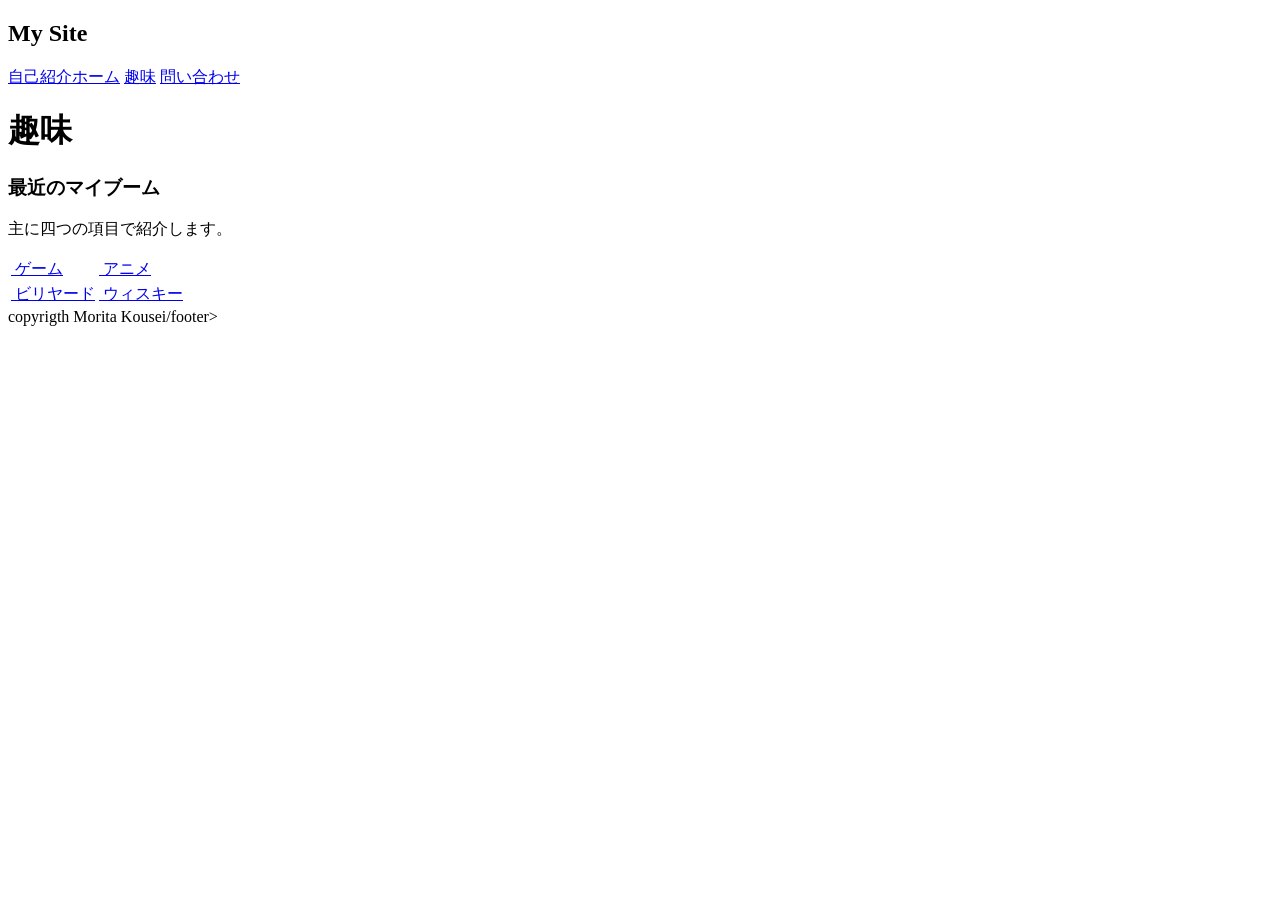
==== hobby.html @ 7190abdb "Add files via upload" ====
<!DOCTYPE html>
<html lang="en">
<head>
    <meta charset="UTF-8">
    <meta name="viewport" content="width=device-width, initial-scale=1.0">
    <title>趣味</title>
    <link rel="stylesheet" href="css/style.css">
</head>
<body>

<div class="sidebar">
        <h2>My Site</h2>
        <a href="index.html">自己紹介ホーム</a>
        <a href="hobby.html">趣味</a>
        <a href="myboom.html">問い合わせ</a>
</div>
 <main class =" main-content">
  <div class ="card"> 
        <h1>趣味</h1>
        <h3>最近のマイブーム</h3>
          <p>
            主に四つの項目で紹介します。
          </p>
        
        <div class = "image-grid">
          <table >
            <tr>
              <td>
                <a href="https://www.youtube.com/channel/UCENixCNx4v78m-0e1WseRrg" target="_blank" class="table-link">
                  <img src="img/Apex.jpg" alt="">
                </a>
                <a href="https://www.youtube.com/channel/UCENixCNx4v78m-0e1WseRrg" target="_blank" class="table-link">ゲーム</a>
            </td>
            <td>
                <a href="https://www.animatetimes.com/tag/details.php?id=1392" target="_blank" class="table-link">
                  <img src="img/anime.jpg" alt="">
                </a>
                
                <a href="https://www.animatetimes.com/tag/details.php?id=1392" target="_blank" class="table-link">アニメ</a>
            </td>
            </tr>
            <tr>
            <td>
                <a href="https://www.bing.com/maps/search?FORM=HDRSC6&q=%E3%83%93%E3%83%AA%E3%83%A4%E3%83%BC%E3%83%89%E3%80%80%E6%96%B0%E6%BD%9F%E3%80%80%E3%82%A2%E3%83%89%E3%83%90%E3%83%B3&cp=37.918060%7E139.215775&lvl=16&style=r" target="_blank" class="table-link">
                  <img src="img/billiards.jpg" alt="">
                </a>
                <a href="https://www.bing.com/maps/search?FORM=HDRSC6&q=%E3%83%93%E3%83%AA%E3%83%A4%E3%83%BC%E3%83%89%E3%80%80%E6%96%B0%E6%BD%9F%E3%80%80%E3%82%A2%E3%83%89%E3%83%90%E3%83%B3&cp=37.918060%7E139.215775&lvl=16&style=r" target="_blank" class="table-link">ビリヤード</a>
            </td>
            <td>
                <a href="https://www.amazon.co.jp/%E8%A7%92%E7%93%B6-14999-%E3%82%B5%E3%83%B3%E3%83%88%E3%83%AA%E3%83%BC-%E3%82%A6%E3%82%A4%E3%82%B9%E3%82%AD%E3%83%BC-700ml/dp/B01CXSRJHI/ref=asc_df_B01CXSRJHI?tag=jpbngshpdsk-22&linkCode=df0&hvadid=82532500821954&hvnetw=o&hvqmt=e&hvbmt=be&hvdev=c&hvlocint=&hvlocphy=140276&hvtargid=pla-4586131726361611&msclkid=111f1dd7762f13b0ac2777f255c2d95a&th=1" target="_blank" class="table-link">
                  <img src="img/whiskey.jpg" alt="">
                </a>
                <a href="https://www.amazon.co.jp/%E8%A7%92%E7%93%B6-14999-%E3%82%B5%E3%83%B3%E3%83%88%E3%83%AA%E3%83%BC-%E3%82%A6%E3%82%A4%E3%82%B9%E3%82%AD%E3%83%BC-700ml/dp/B01CXSRJHI/ref=asc_df_B01CXSRJHI?tag=jpbngshpdsk-22&linkCode=df0&hvadid=82532500821954&hvnetw=o&hvqmt=e&hvbmt=be&hvdev=c&hvlocint=&hvlocphy=140276&hvtargid=pla-4586131726361611&msclkid=111f1dd7762f13b0ac2777f255c2d95a&th=1" target="_blank" class="table-link">ウィスキー</a>
            </td>

            </tr>
          </table>

        </div>
   </div>
     <footer>copyrigth Morita Kousei/footer>




 </main>
</body>
</html>
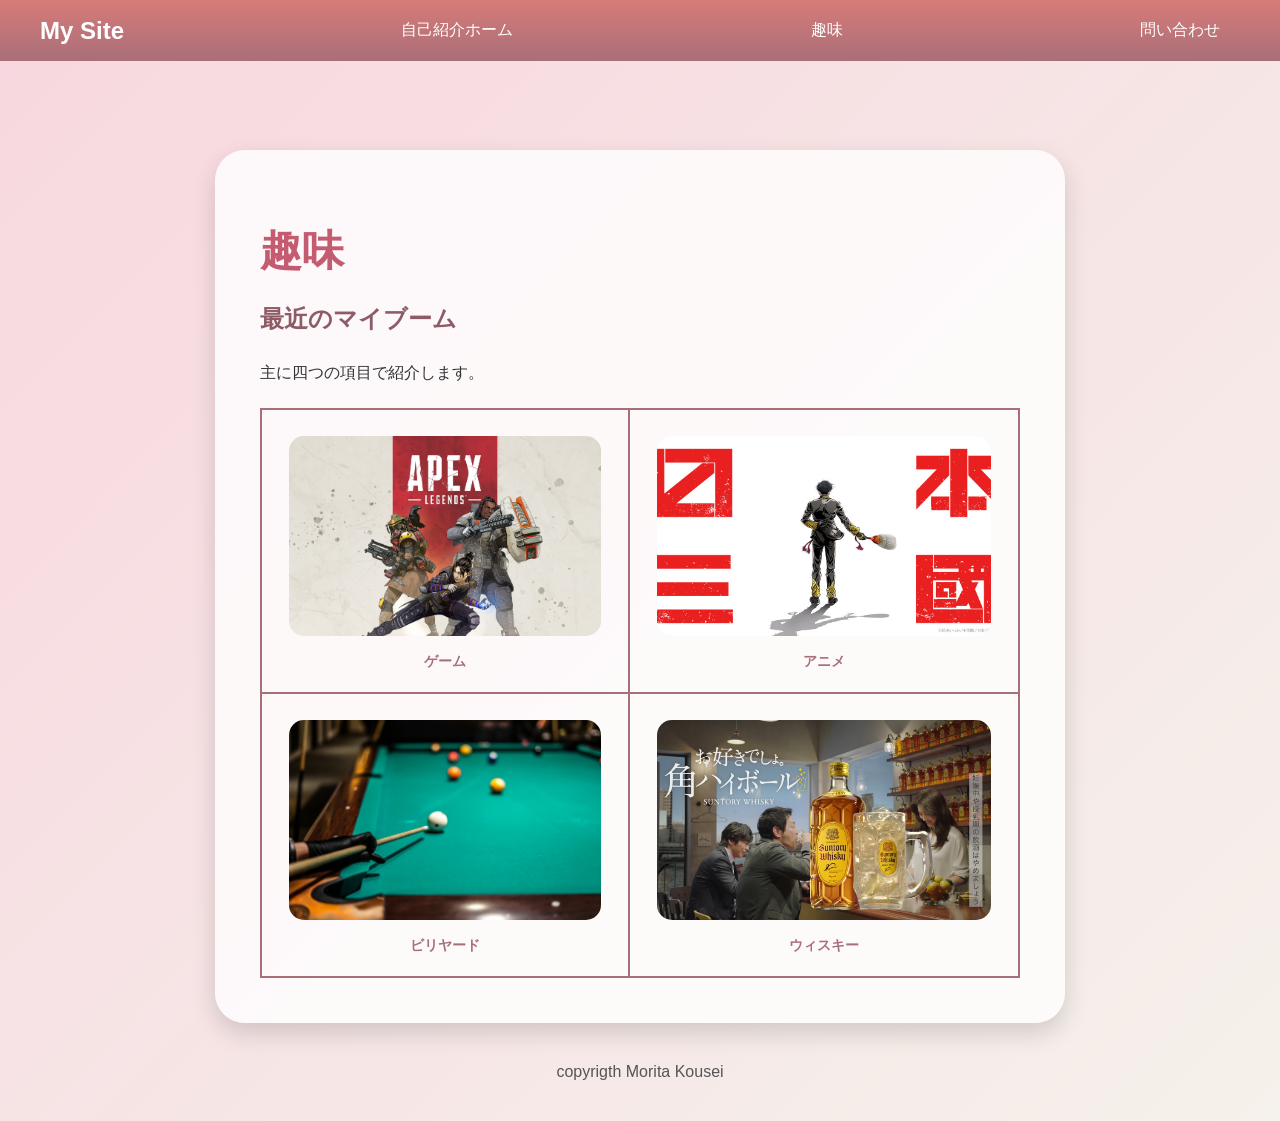
==== commit 6bc29d87: "Update hobby.html" ====
--- a/hobby.html
+++ b/hobby.html
@@ -58,11 +58,11 @@
 
         </div>
    </div>
-     <footer>copyrigth Morita Kousei/footer>
+     <footer>copyrigth Morita Kousei</footer>
 
 
 
 
  </main>
 </body>
-</html>+</html>
--- a/css/style.css
+++ b/css/style.css
@@ -0,0 +1,220 @@
+*{
+    box-sizing: border-box;
+}
+body {
+    margin:0;
+    font-family:"Arial", sans-serif;
+    background:linear-gradient(135deg,#f8d7df,#f5f1eb) ;
+    color:#333;
+}
+.sidebar{
+    width: 100%;
+    background: linear-gradient(180deg,#d77b78,#a96f78);
+    position: fixed;
+    top: 0;
+    left: 0;
+    z-index: 1000;
+    display: flex;
+    align-items: center;
+    justify-content: space-between;
+    padding: 10px 40px;
+}
+
+.sidebar h2 {
+    color: white;
+    margin: 0;
+    font-size: 24px;
+}
+
+.sidebar div { 
+    display: flex;               
+    gap: 10px;                    
+}
+
+.sidebar a {
+    display: block;
+    color: white;
+    text-decoration: none;
+    padding: 10px 20px;
+    font-size: 16px;
+    border-radius: 8px;
+    transition: 0.2s;
+
+}
+
+.sidebar a:hover{
+    background: rgba(255,255,255,0.25);
+}
+.main-content {
+    margin-left: 0;
+    margin-top: 70px;
+    padding: 40px 20px;
+    min-height: calc(100vh - 70px);
+
+}
+.card{
+    max-width: 850px;
+    margin: 40px auto;
+    background: rgba(255,255,255,0.8);
+    padding: 45px;
+    border-radius: 30px;
+    box-shadow: 0 10px 25px rgba(0,0,0,0.15);
+}
+.profile-card {
+    display: flex;
+    flex-direction: column;
+    align-items: center;
+    text-align: center;
+    gap: 15px;
+
+}
+h1{
+    color: #c45b70;
+    font-size: 42px;
+    margin-bottom: 10px;
+
+}
+h3{
+    color: #8d5c66;
+    font-size: 24px;
+
+}
+p{
+    line-height: 1.8;
+    font-size: 16px;
+
+}
+
+form{
+    display: flex;
+    flex-direction: column;
+    gap: 18px;
+
+}
+input, textarea{
+    width: 100%;
+    padding: 18px;
+    border: none;
+    border-radius: 25px;
+    background: #f3f0ec;
+    font-size: 15px;
+
+}
+button{
+    padding: 15px;
+    border: none;
+    border-radius: 25px;
+    background: #a96f78;
+    font-size: 16px;
+    cursor: pointer;
+}
+
+button:hover{
+    background: #d77b83;
+
+}
+footer{
+    text-align: center;
+    margin-top: 40px;
+    color: #555;
+}
+
+.sidebar, .main-content{
+    animation: show 0.5s ease-out;
+
+}
+@keyframes show{
+    0%{opacity: 0;}
+    100%{opacity: 1;}
+}
+.円形コンテナ{
+    display: flex;
+    justify-content: center;
+    gap: 20px;
+    margin-top: 30px;
+    padding-bottom: 30px;
+}
+.円形{
+    width: 60px;
+    height: 60px;
+    border-radius: 50%;
+    display: flex;
+    justify-content: center;
+    align-items: center;
+    color: white;
+    font-size: 10px;
+    font-weight: bold;
+    cursor: pointer;
+    transition: 0.3s;
+    
+}
+.円形:hover{
+    transform: scale(1.1);
+}
+.line{
+    background-color: green;
+}
+.facebook{background-color: blue;}
+.x{background-color: black;}
+.insta{background-color: #d77b83;}
+.youtube{background-color: red;}
+
+.image-grid table {
+    width: 100%;
+    border-collapse: collapse; 
+    margin-top: 20px;
+}
+
+/* 各マス（td）に線を引く */
+.image-grid table td {
+    border: 2px solid #a96f78; 
+    padding: 15px;             
+    text-align: center;
+    vertical-align: top;
+    overflow: hidden;
+}
+
+.image-grid table td a {
+    display: block; 
+    text-decoration: none;   
+    border: none;
+    outline: none;
+}
+
+.image-grid table img {
+    width: 100%;
+    height: 200px;
+    object-fit: cover;
+    border-radius: 15px;       
+    display: block;            
+    transition: 0.3s;
+    margin-bottom: 0;
+}
+
+.image-grid table td a:hover img {
+    opacity: 0.8;
+    transform: scale(1.03);
+    box-shadow: 0 0 3px rgba(169, 111, 120, 0.5); 
+}
+
+.table-link {
+    display: inline-block;
+    margin-top: 5px;
+    color: #a96f78;          
+    text-decoration: none;   
+    font-size: 14px;
+    font-weight: bold;
+    padding: 6px 12px;
+    border: 1px solid #a96f78;
+    border-radius: 15px;     
+    transition: 0.2s;
+}
+
+.table-link:hover {
+    background-color: #a96f78;
+    color: white;            
+}
+
+
+
+
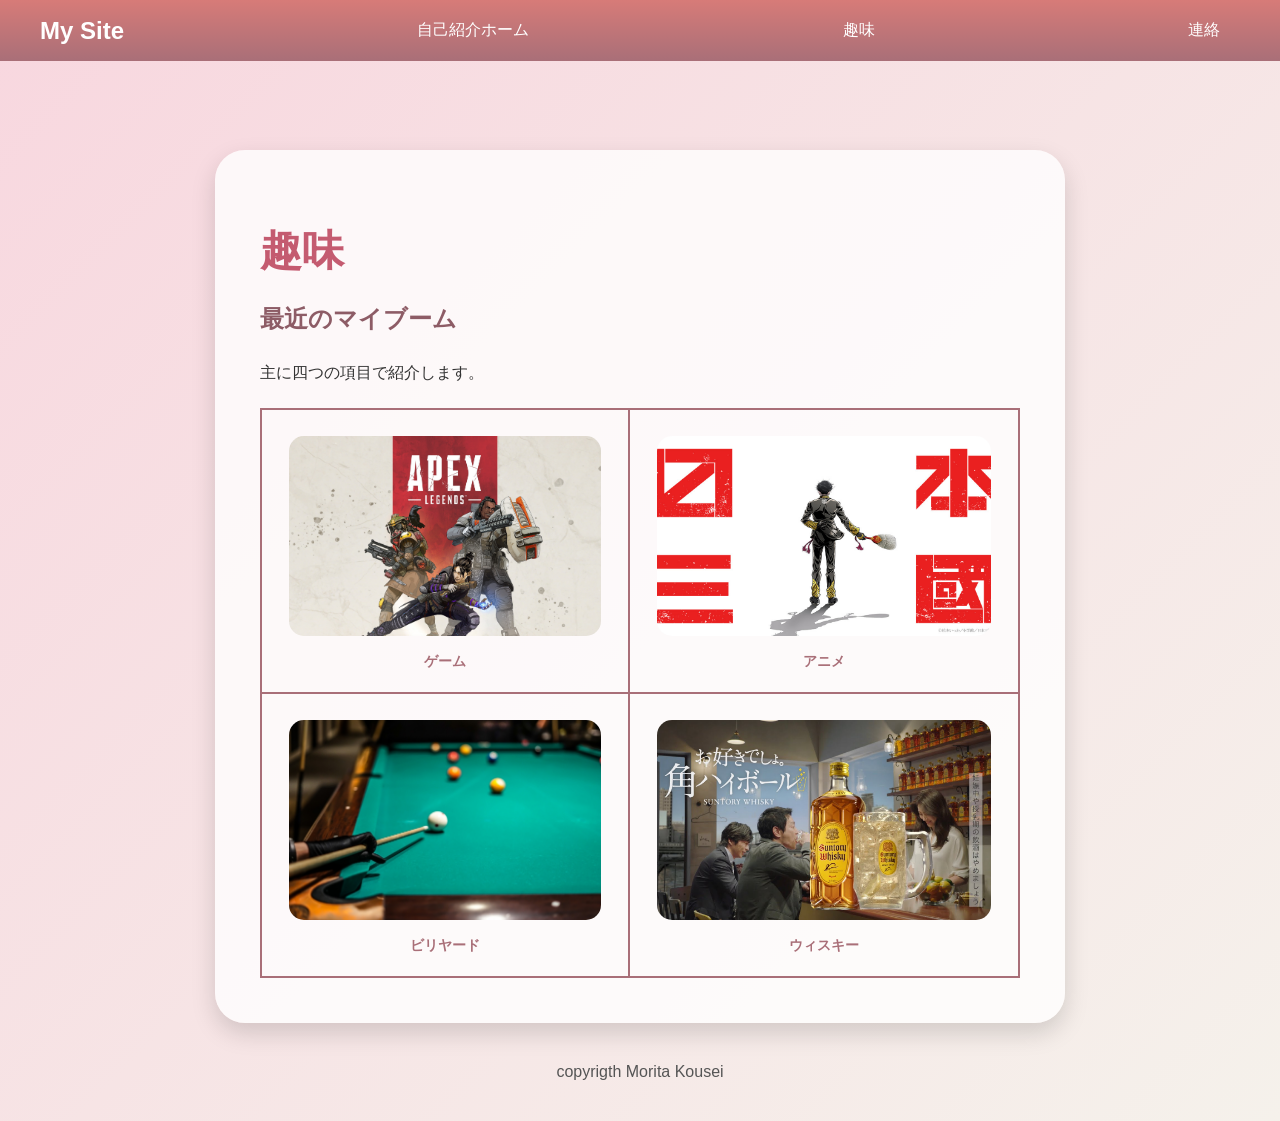
==== commit 4b92ed1d: "Fix HTML formatting and update footer text" ====
--- a/hobby.html
+++ b/hobby.html
@@ -12,7 +12,7 @@
         <h2>My Site</h2>
         <a href="index.html">自己紹介ホーム</a>
         <a href="hobby.html">趣味</a>
-        <a href="myboom.html">問い合わせ</a>
+        <a href="myboom.html">連絡</a>
 </div>
  <main class =" main-content">
   <div class ="card"> 
